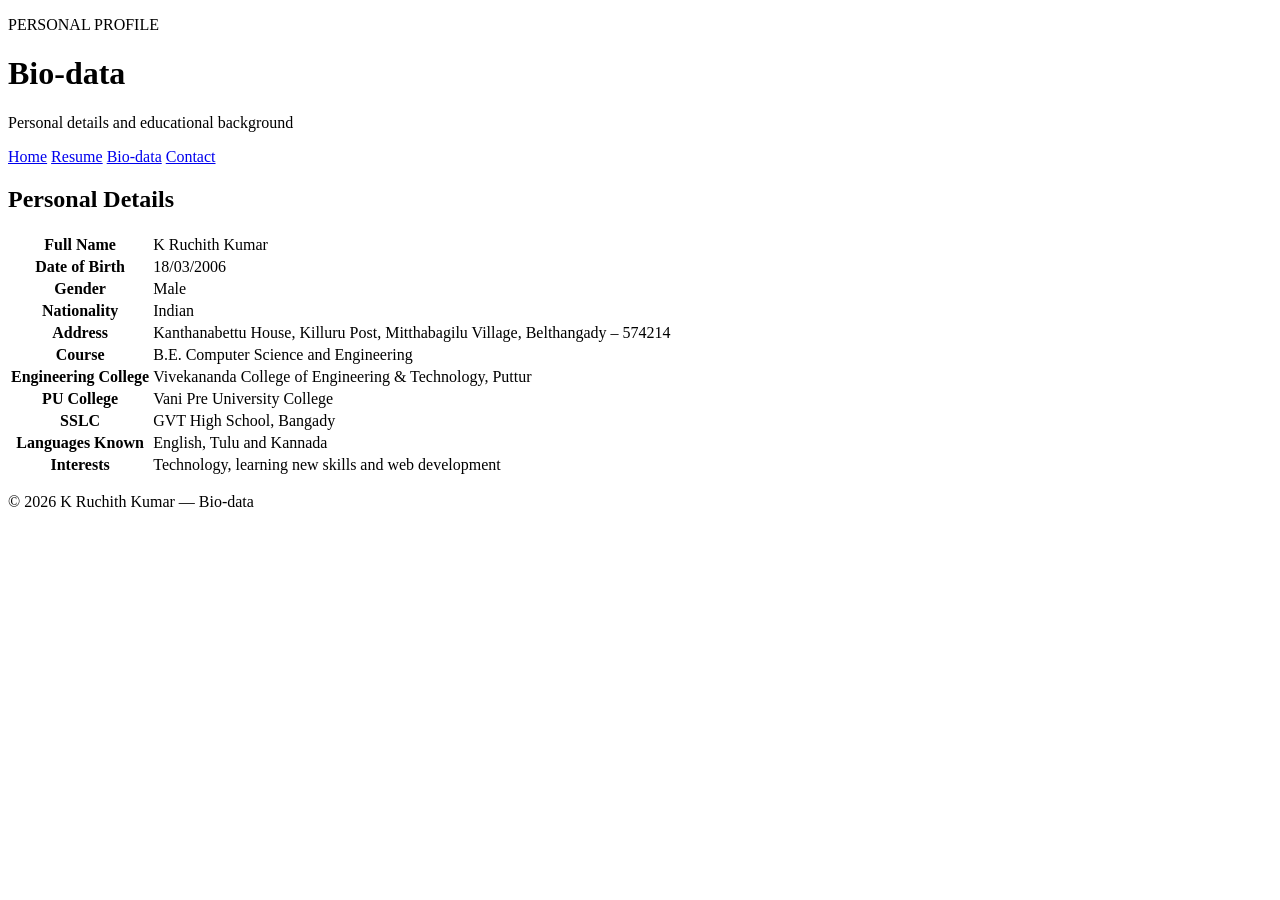
==== biodata.html @ a0c7b89b "Add files via upload" ====
<!DOCTYPE html>
<html lang="en">
<head>
  <meta charset="UTF-8">
  <meta name="viewport" content="width=device-width, initial-scale=1.0">
  <title>Bio-data | K Ruchith Kumar</title>
  <link rel="stylesheet" href="css/style.css">
</head>
<body>
  <header class="page-head">
    <p class="eyebrow">PERSONAL PROFILE</p>
    <h1>Bio-data</h1>
    <p>Personal details and educational background</p>
  </header>
  <nav>
    <a href="index.html">Home</a>
    <a href="resume.html">Resume</a>
    <a class="active" href="biodata.html">Bio-data</a>
    <a href="contact.html">Contact</a>
  </nav>

  <main class="sheet">
    <h2 class="section-title">Personal Details</h2>
    <div class="table-scroll">
      <table class="bio-table">
        <tr><th>Full Name</th><td>K Ruchith Kumar</td></tr>
        <tr><th>Date of Birth</th><td>18/03/2006</td></tr>
        <tr><th>Gender</th><td>Male</td></tr>
        <tr><th>Nationality</th><td>Indian</td></tr>
        <tr><th>Address</th><td>Kanthanabettu House, Killuru Post, Mitthabagilu Village, Belthangady – 574214</td></tr>
        <tr><th>Course</th><td>B.E. Computer Science and Engineering</td></tr>
        <tr><th>Engineering College</th><td>Vivekananda College of Engineering &amp; Technology, Puttur</td></tr>
        <tr><th>PU College</th><td>Vani Pre University College</td></tr>
        <tr><th>SSLC</th><td>GVT High School, Bangady</td></tr>
        <tr><th>Languages Known</th><td>English, Tulu and Kannada</td></tr>
        <tr><th>Interests</th><td>Technology, learning new skills and web development</td></tr>
      </table>
    </div>
  </main>

  <footer><p>© 2026 K Ruchith Kumar <span>—</span> Bio-data</p></footer>
  <script src="js/script.js"></script>
</body>
</html>
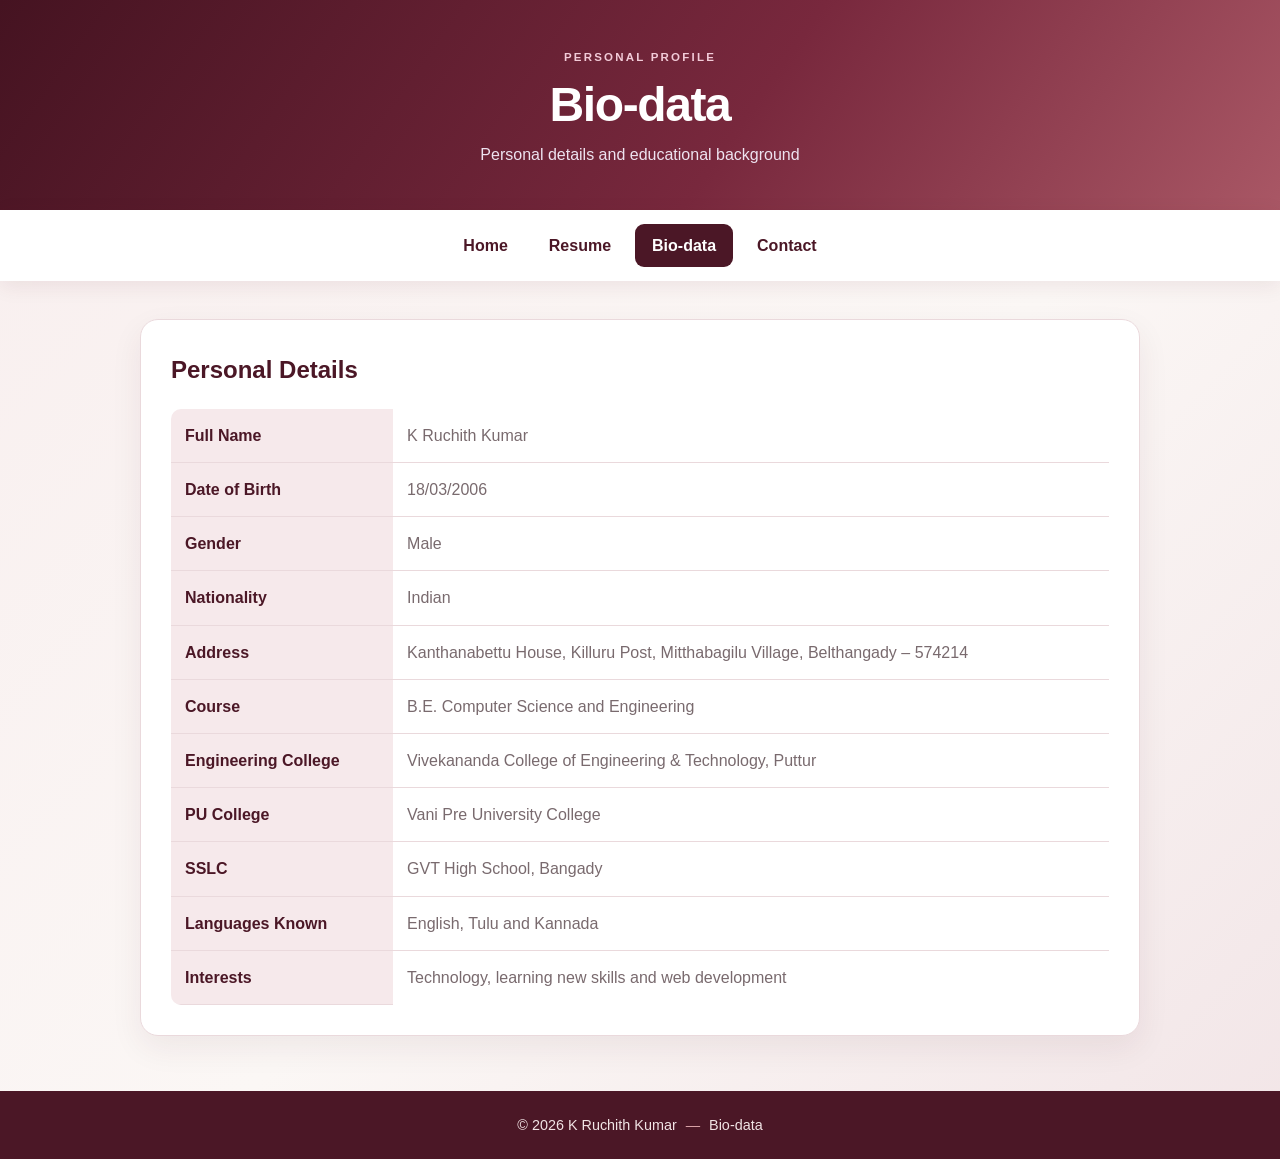
==== commit 2f7d3de5: "Update biodata.html" ====
--- a/biodata.html
+++ b/biodata.html
@@ -4,7 +4,7 @@
   <meta charset="UTF-8">
   <meta name="viewport" content="width=device-width, initial-scale=1.0">
   <title>Bio-data | K Ruchith Kumar</title>
-  <link rel="stylesheet" href="css/style.css">
+  <link rel="stylesheet" href="style.css">
 </head>
 <body>
   <header class="page-head">
--- a/style.css
+++ b/style.css
@@ -0,0 +1,170 @@
+@import url('https://fonts.googleapis.com/css2?family=Nunito+Sans:wght@400;500;600;700;800&family=Outfit:wght@400;500;600;700;800&display=swap');
+
+:root {
+  --deep: #4b1726;
+  --purple: #7b263d;
+  --pink: #bd7b82;
+  --pale: #f7ecee;
+  --ink: #38272c;
+  --muted: #796a6e;
+  --border: #ead9dc;
+  --white: #fff;
+}
+* { margin: 0; padding: 0; box-sizing: border-box; }
+html { scroll-behavior: smooth; }
+body {
+  min-height: 100vh;
+  color: var(--ink);
+  font-family: 'Nunito Sans', Arial, sans-serif;
+  line-height: 1.7;
+  background: linear-gradient(135deg, #f8eeee, #fbf7f5 55%, #f2e5e7);
+}
+.hero, .page-head {
+  color: white;
+  text-align: center;
+  background: linear-gradient(125deg, #451321 0%, #78283d 58%, #a95765 100%);
+}
+.hero { padding: 76px 20px 68px; }
+.hero-inner { max-width: 850px; margin: auto; }
+.page-head { padding: 48px 20px 42px; }
+.hero h1, .page-head h1 {
+  font-family: 'Outfit', sans-serif;
+  font-size: clamp(2.3rem, 6vw, 4rem);
+  letter-spacing: -1.4px;
+  line-height: 1.15;
+  margin: 9px 0;
+}
+.page-head h1 { font-size: clamp(2rem, 5vw, 3rem); }
+.hero-subtitle { font-size: 1.15rem; font-weight: 800; }
+.hero-note, .page-head > p:last-child { color: #eee3f0; margin-top: 7px; }
+.eyebrow { color: var(--pink); font-size: .72rem; font-weight: 800; letter-spacing: 2.2px; }
+.hero .eyebrow, .page-head .eyebrow { color: #f2cbd8; }
+nav {
+  position: sticky; top: 0; z-index: 10;
+  display: flex; justify-content: center; flex-wrap: wrap; gap: 7px;
+  padding: 14px; background: rgba(255,255,255,.96);
+  box-shadow: 0 5px 20px rgba(75,23,38,.08);
+}
+nav a {
+  text-decoration: none; color: var(--deep); font-weight: 800;
+  padding: 8px 17px; border-radius: 9px; transition: .25s;
+}
+nav a:hover, nav a.active { background: var(--deep); color: white; }
+main { width: min(1000px, calc(100% - 36px)); margin: 38px auto 55px; }
+.home-grid { display: grid; grid-template-columns: 1.15fr .85fr; gap: 20px; }
+.welcome-panel, .quick-panel, .about-panel, .sheet {
+  background: var(--white); border: 1px solid var(--border);
+  border-radius: 18px; padding: 30px;
+  box-shadow: 0 12px 32px rgba(75,23,38,.07);
+  animation: appear .55s ease both;
+}
+.welcome-panel h2 { font: 800 clamp(1.9rem, 4vw, 2.7rem) 'Outfit', sans-serif; color: var(--deep); margin: 8px 0 13px; }
+.welcome-panel h2 span { color: var(--pink); }
+.welcome-panel > p:not(.eyebrow), .about-panel p:last-child { color: var(--muted); }
+.actions { display: flex; flex-wrap: wrap; gap: 11px; margin-top: 23px; }
+.btn {
+  display: inline-block; border: 0; border-radius: 9px; padding: 11px 18px;
+  background: var(--purple); color: white; text-decoration: none;
+  font: 800 .95rem 'Nunito Sans', sans-serif; cursor: pointer; transition: .2s;
+}
+.btn:hover { background: var(--deep); transform: translateY(-2px); }
+.btn-light { color: var(--purple); background: var(--pale); }
+.btn-light:hover { color: white; }
+.quick-panel h3, .about-panel h3, .sheet h2 { font-family: 'Outfit', sans-serif; color: var(--deep); }
+.quick-panel h3 { margin-bottom: 10px; }
+.quick-link {
+  display: flex; align-items: center; gap: 13px; padding: 15px 0;
+  border-bottom: 1px solid var(--border); text-decoration: none; color: inherit;
+}
+.quick-link:last-child { border-bottom: 0; }
+.quick-link > span { color: var(--pink); font-weight: 900; }
+.quick-link div { flex: 1; }
+.quick-link b { display: block; color: var(--deep); }
+.quick-link small { color: var(--muted); }
+.quick-link i { color: var(--purple); font-style: normal; font-size: 1.2rem; }
+.about-panel { grid-column: 1 / -1; }
+.about-panel h3 { margin: 7px 0; font-size: 1.35rem; }
+.name-row { display: flex; align-items: center; justify-content: space-between; flex-wrap: wrap; gap: 15px; padding-bottom: 22px; border-bottom: 1px solid var(--border); }
+.name-row h2 { font-size: 2rem; }
+.tag { background: var(--pale); color: var(--purple); padding: 7px 14px; border-radius: 30px; font-size: .85rem; font-weight: 800; }
+.resume-section { margin-top: 27px; }
+.resume-section h3 { color: var(--purple); font: 800 1.12rem 'Outfit', sans-serif; margin-bottom: 10px; }
+.resume-section p, .resume-section ul { color: var(--muted); }
+.resume-section ul { padding-left: 21px; }
+.resume-section h4 { color: var(--deep); margin: 3px 0 5px; }
+.table-scroll { overflow-x: auto; border-radius: 10px; }
+table { width: 100%; min-width: 560px; border-collapse: collapse; }
+th, td { text-align: left; padding: 13px 14px; border-bottom: 1px solid var(--border); }
+th { color: var(--deep); background: #f6e9eb; }
+td { color: var(--muted); }
+tr:last-child td { border-bottom: 0; }
+.chips { display: flex; flex-wrap: wrap; gap: 9px; }
+.chips span { background: var(--pale); color: var(--purple); border-radius: 7px; padding: 7px 13px; font-weight: 800; font-size: .9rem; }
+.section-title { margin-bottom: 20px; }
+.contact-grid { display: grid; grid-template-columns: 1.15fr .85fr; gap: 20px; align-items: start; }
+.sheet h2 { margin-bottom: 18px; }
+form { display: grid; gap: 9px; }
+label { color: var(--deep); font-weight: 800; margin-top: 6px; }
+input, textarea {
+  width: 100%; padding: 12px 13px; border: 1px solid #e4cfd3;
+  border-radius: 9px; background: #fdfbfe; color: var(--ink); font: inherit; outline: none;
+}
+input:focus, textarea:focus { border-color: var(--pink); box-shadow: 0 0 0 3px rgba(189,123,130,.14); }
+textarea { resize: vertical; }
+form .btn { justify-self: start; margin-top: 12px; }
+.result { color: var(--purple); font-weight: 700; margin-top: 12px; }
+.contact-aside .eyebrow { margin-bottom: 5px; }
+.detail { border-top: 1px solid var(--border); padding: 15px 0; }
+.detail small { display: block; color: var(--pink); letter-spacing: 1.3px; font-weight: 900; font-size: .72rem; }
+.detail a { color: var(--purple); font-weight: 800; overflow-wrap: anywhere; }
+.detail p { color: var(--muted); }
+footer { text-align: center; background: var(--deep); color: #f1e4e5; padding: 22px; font-size: .9rem; }
+footer span { color: #d8a0a5; padding: 0 5px; }
+@keyframes appear { from { opacity: 0; transform: translateY(13px); } to { opacity: 1; transform: translateY(0); } }
+
+/* Home page portrait */
+.welcome-panel {
+  display: flex;
+  align-items: center;
+  gap: 22px;
+}
+.welcome-copy { flex: 1; min-width: 0; }
+.portrait-frame {
+  flex: 0 0 210px;
+  width: 210px;
+  height: 270px;
+  overflow: hidden;
+  border-radius: 48% 48% 22px 22px;
+  border: 5px solid #f1dfe1;
+  box-shadow: 0 12px 28px rgba(75,23,38,.18);
+  background: #f7ecee;
+}
+.portrait-frame img {
+  width: 100%;
+  height: 100%;
+  display: block;
+  object-fit: cover;
+  object-position: center 25%;
+}
+
+@media (max-width: 850px) {
+  .welcome-panel { align-items: flex-start; }
+  .portrait-frame { flex-basis: 175px; width: 175px; height: 235px; }
+}
+@media (max-width: 560px) {
+  .welcome-panel { flex-direction: column-reverse; }
+  .portrait-frame { align-self: center; flex-basis: auto; width: 190px; height: 235px; }
+}
+@media (max-width: 720px) {
+  .home-grid, .contact-grid { grid-template-columns: 1fr; }
+  .about-panel { grid-column: auto; }
+  .hero { padding: 58px 18px; }
+  nav { gap: 2px; }
+  nav a { padding: 8px 11px; font-size: .9rem; }
+}
+@media print {
+  body { background: white; }
+  nav, footer, .print-btn { display: none !important; }
+  main { width: 100%; margin: 0; }
+  .sheet { border: 0; box-shadow: none; }
+}
